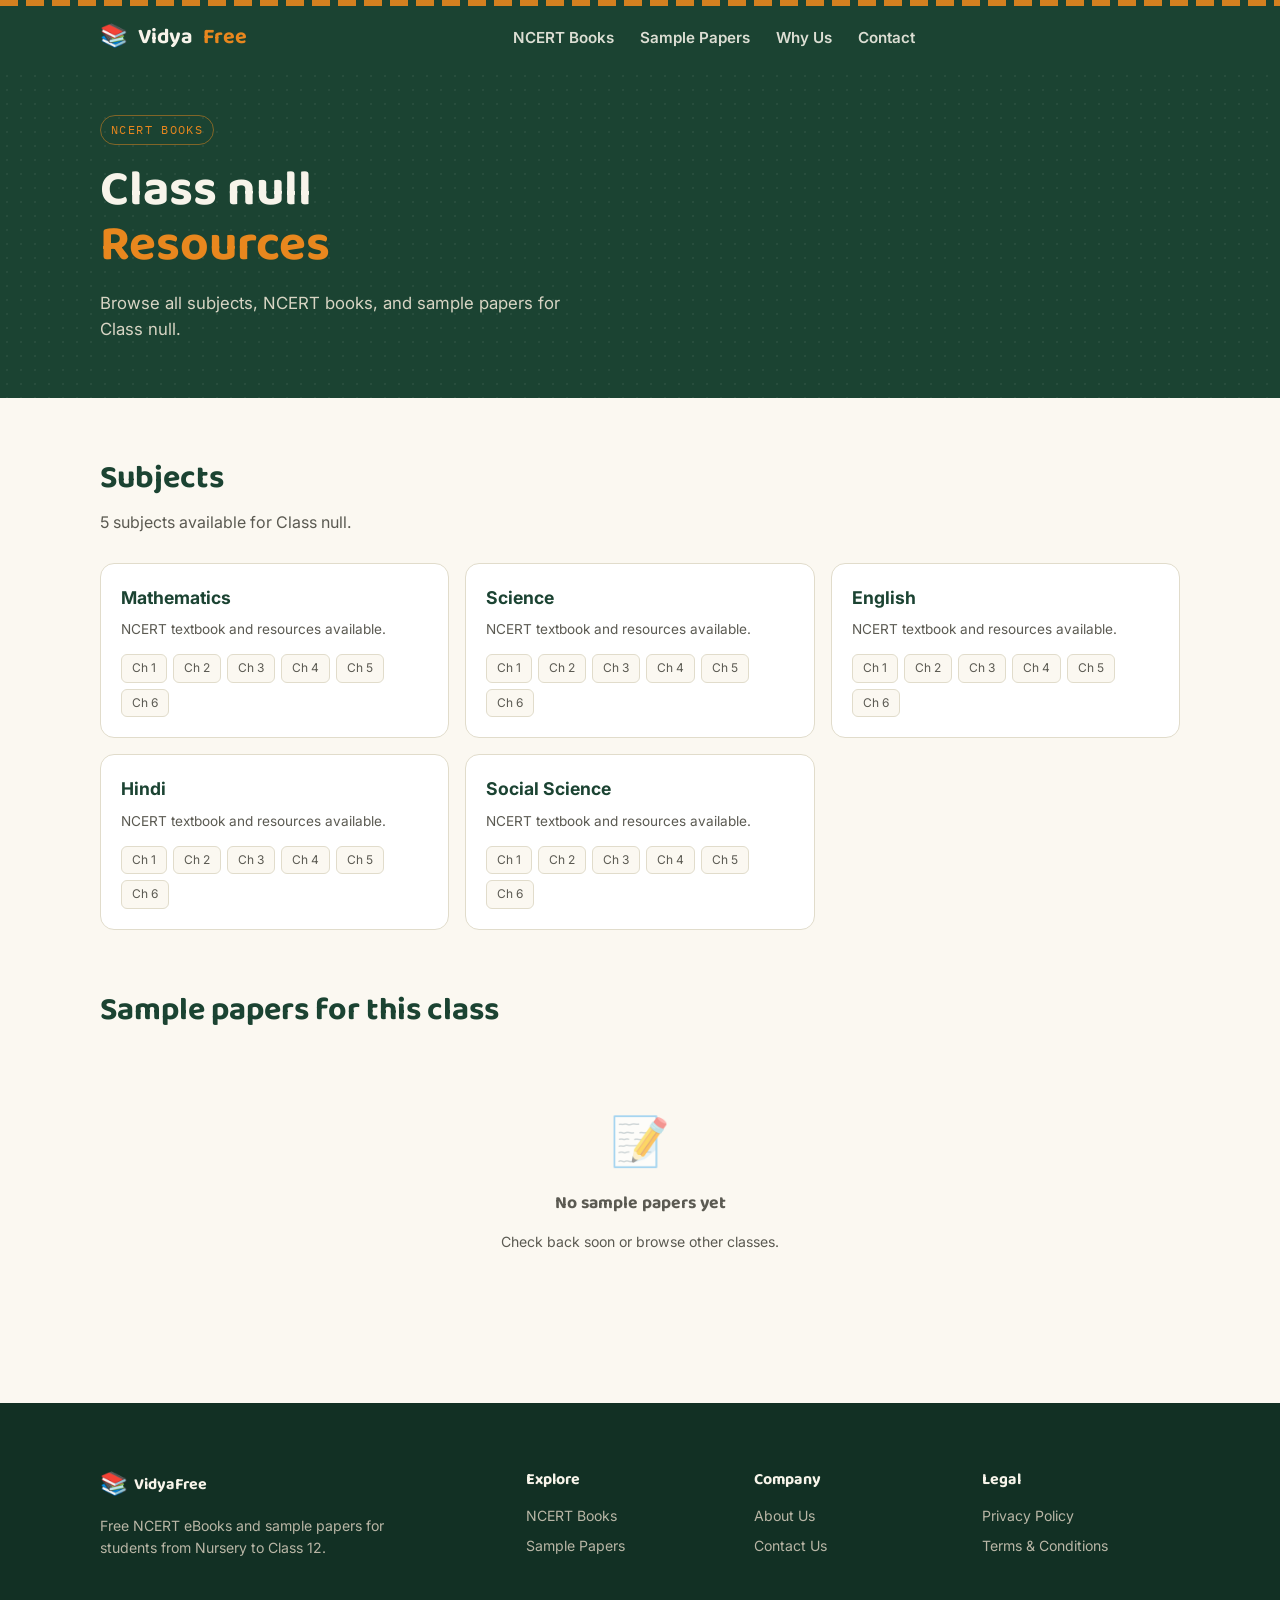
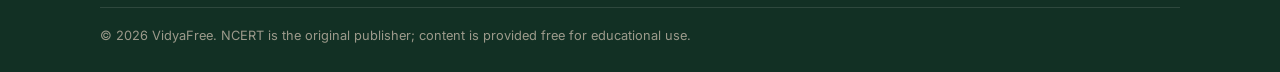
==== class.html @ 8df3e96d "Add files via upload" ====
<!doctype html>
<html lang="en">
<head>
<meta charset="UTF-8">
<meta name="viewport" content="width=device-width, initial-scale=1">
<title>Class Details — VidyaFree</title>
<meta name="description" content="Browse NCERT books and subjects for your class.">
<link rel="preconnect" href="https://fonts.googleapis.com">
<link href="https://fonts.googleapis.com/css2?family=Baloo+2:wght@600;700;800&family=Inter:wght@400;500;600;700&family=IBM+Plex+Mono:wght@500&display=swap" rel="stylesheet">
<link rel="stylesheet" href="style.css">
</head>
<body>

<header class="site">
  <div class="chalk-rule"></div>
  <nav class="nav">
    <a href="index.html" class="brand"><span class="brand-icon">📚</span><span>Vidya</span><span class="dot">Free</span></a>
    <div class="nav-links">
      <a href="index.html#classes">NCERT Books</a>
      <a href="sample-papers.html">Sample Papers</a>
      <a href="index.html#why">Why Us</a>
      <a href="index.html#footer">Contact</a>
    </div>
    <div class="nav-actions">
      <button class="menu-btn" id="menuBtn" aria-label="Open menu" aria-expanded="false">☰</button>
    </div>
  </nav>
  <div id="mobileMenu" style="display:none;">
    <a href="index.html#classes">NCERT Books</a>
    <a href="sample-papers.html">Sample Papers</a>
    <a href="index.html#why">Why Us</a>
    <a href="index.html#footer">Contact</a>
  </div>
</header>

<section class="hero" style="padding-bottom:40px;">
  <div class="wrap hero-inner">
    <span class="eyebrow" id="classEyebrow">NCERT Books</span>
    <h1 id="classTitle">Class <span class="hl">—</span></h1>
    <p class="lead" id="classDesc">Browse all subjects and download chapter-wise books for this class.</p>
  </div>
  <div class="hero-pattern"></div>
</section>

<main>
  <section class="section">
    <div class="wrap">
      <div class="section-head">
        <div>
          <h2>Subjects</h2>
          <p id="classSubjectCount">Loading subjects...</p>
        </div>
      </div>
      <div class="subject-detail-grid" id="subjectDetailGrid"></div>
    </div>
  </section>

  <section class="section" style="padding-top:0;">
    <div class="wrap">
      <div class="section-head">
        <div><h2>Sample papers for this class</h2></div>
      </div>
      <div class="paper-grid" id="classPaperGrid"></div>
      <div class="empty-state" id="classPaperEmpty" style="display:none; text-align:center; padding:40px 0;">
        <div class="empty-icon">📝</div>
        <h3>No sample papers yet</h3>
        <p>Check back soon or browse other classes.</p>
      </div>
    </div>
  </section>
</main>

<footer class="site" id="footer">
  <div class="wrap">
    <div class="footer-grid">
      <div>
        <h4><span class="brand-icon">📚</span> VidyaFree</h4>
        <p style="color:#B9B6A6; font-size:.88rem; max-width:32ch; margin-top:10px;">Free NCERT eBooks and sample papers for students from Nursery to Class 12.</p>
      </div>
      <div>
        <h4>Explore</h4>
        <a href="index.html#classes">NCERT Books</a>
        <a href="sample-papers.html">Sample Papers</a>
      </div>
      <div>
        <h4>Company</h4>
        <a href="#" onclick="alert('Coming soon!')">About Us</a>
        <a href="mailto:hello@vidyafree.in">Contact Us</a>
      </div>
      <div>
        <h4>Legal</h4>
        <a href="#" onclick="alert('Coming soon!')">Privacy Policy</a>
        <a href="#" onclick="alert('Coming soon!')">Terms & Conditions</a>
      </div>
    </div>
    <div class="footer-bottom">
      <span>© 2026 VidyaFree. NCERT is the original publisher; content is provided free for educational use.</span>
    </div>
  </div>
</footer>

<script src="script.js"></script>
</body>
</html>
---- style.css ----
/* ==========================================================
   VIDYA FREE — Public Site Styles
   ========================================================== */
:root {
  --board:      #1B4332;
  --board-dark: #123024;
  --chalk:      #F7F4EA;
  --paper:      #FBF8F1;
  --ink:        #1D3557;
  --marigold:   #E8871E;
  --marigold-dk:#C96A0C;
  --marigold-lt:#FFF3E0;
  --text:       #2B2B28;
  --text-soft:  #5B5A52;
  --line:       #E1DCCB;
  --radius:     14px;
  --radius-sm:  10px;
  --shadow:     0 4px 20px rgba(27,67,50,.10);
  --shadow-lg:  0 14px 40px rgba(0,0,0,.15);
  --display: "Baloo 2", "Segoe UI", sans-serif;
  --body: "Inter", "Segoe UI", sans-serif;
  --mono: "IBM Plex Mono", monospace;
}

* { box-sizing: border-box; }
html { scroll-behavior: smooth; }
body {
  margin: 0;
  background: var(--paper);
  color: var(--text);
  font-family: var(--body);
  line-height: 1.55;
  -webkit-font-smoothing: antialiased;
}
img { max-width: 100%; display: block; }
a { color: inherit; text-decoration: none; }
h1, h2, h3 { font-family: var(--display); margin: 0; color: var(--board); }
button { font-family: inherit; cursor: pointer; }
:focus-visible { outline: 3px solid var(--marigold); outline-offset: 2px; }

.wrap { max-width: 1120px; margin: 0 auto; padding: 0 20px; }

.chalk-rule {
  height: 6px;
  background-image: repeating-linear-gradient(90deg, var(--marigold) 0 18px, transparent 18px 26px);
  opacity: .9;
}

/* ---------- header ---------- */
header.site {
  background: var(--board);
  color: var(--chalk);
  position: sticky;
  top: 0;
  z-index: 50;
}
.nav {
  display: flex;
  align-items: center;
  justify-content: space-between;
  padding: 14px 20px;
  max-width: 1120px;
  margin: 0 auto;
}
.brand {
  display: flex;
  align-items: center;
  gap: 10px;
  font-family: var(--display);
  font-weight: 700;
  font-size: 1.35rem;
  color: var(--chalk);
}
.brand .dot { color: var(--marigold); }
.brand-icon { font-size: 1.4rem; }
.nav-links {
  display: flex;
  gap: 26px;
  font-size: .95rem;
  font-weight: 600;
}
.nav-links a { opacity: .88; transition: opacity .15s; }
.nav-links a:hover { opacity: 1; color: var(--marigold); }
.nav-actions { display: flex; align-items: center; gap: 12px; }
.nav-cta {
  background: var(--marigold);
  color: #241100;
  padding: 9px 16px;
  border-radius: 999px;
  font-weight: 700;
  font-size: .88rem;
  border: none;
  transition: transform .15s, box-shadow .15s;
}
.nav-cta:hover { transform: translateY(-1px); box-shadow: 0 4px 12px rgba(232,135,30,.35); }
.menu-btn {
  display: none;
  background: none;
  border: 1px solid rgba(247,244,234,.4);
  color: var(--chalk);
  border-radius: 8px;
  padding: 7px 10px;
  font-size: 1.1rem;
}

#mobileMenu {
  display: none;
  background: var(--board-dark);
  padding: 14px 20px 20px;
}
#mobileMenu a {
  display: block;
  color: #F7F4EA;
  padding: 10px 0;
  font-weight: 600;
  border-bottom: 1px solid rgba(247,244,234,.08);
}

/* ---------- hero ---------- */
.hero {
  background: var(--board);
  color: var(--chalk);
  padding: 46px 0 64px;
  position: relative;
  overflow: hidden;
}
.hero-pattern {
  position: absolute;
  inset: 0;
  background-image: radial-gradient(rgba(247,244,234,.06) 1px, transparent 1px);
  background-size: 14px 14px;
  pointer-events: none;
}
.hero-inner { position: relative; z-index: 1; }
.eyebrow {
  display: inline-block;
  font-family: var(--mono);
  font-size: .72rem;
  letter-spacing: .12em;
  text-transform: uppercase;
  color: var(--marigold);
  border: 1px solid rgba(232,135,30,.5);
  padding: 5px 10px;
  border-radius: 999px;
  margin-bottom: 18px;
}
.hero h1 {
  font-size: clamp(2rem, 5.5vw, 3.1rem);
  color: var(--chalk);
  line-height: 1.12;
  max-width: 15ch;
}
.hero h1 .hl { color: var(--marigold); }
.hero p.lead {
  font-size: 1.05rem;
  color: #D8D5C4;
  max-width: 46ch;
  margin-top: 16px;
}

.search-card {
  margin-top: 30px;
  background: var(--chalk);
  border-radius: var(--radius);
  padding: 14px;
  display: flex;
  gap: 10px;
  max-width: 560px;
  box-shadow: 0 14px 34px rgba(0,0,0,.28);
  position: relative;
}
.search-card .search-icon { font-size: 1.2rem; padding: 8px 4px; }
.search-card input {
  flex: 1;
  border: none;
  background: transparent;
  font-size: 1rem;
  font-family: var(--body);
  color: var(--text);
  padding: 8px 6px;
}
.search-card input:focus { outline: none; }
.search-card button {
  background: var(--board);
  color: var(--chalk);
  border: none;
  border-radius: 10px;
  padding: 10px 20px;
  font-weight: 700;
  transition: background .15s;
}
.search-card button:hover { background: var(--board-dark); }

.search-suggestions {
  position: absolute;
  top: calc(100% + 8px);
  left: 0;
  right: 0;
  background: #fff;
  border-radius: var(--radius-sm);
  box-shadow: var(--shadow-lg);
  max-height: 280px;
  overflow-y: auto;
  z-index: 20;
  display: none;
}
.search-suggestions.active { display: block; }
.search-suggestion-item {
  padding: 12px 16px;
  border-bottom: 1px solid var(--line);
  cursor: pointer;
  display: flex;
  align-items: center;
  gap: 10px;
  transition: background .1s;
  text-decoration: none;
  color: inherit;
}
.search-suggestion-item:hover { background: var(--paper); }
.search-suggestion-item .sugg-type {
  font-family: var(--mono);
  font-size: .65rem;
  text-transform: uppercase;
  background: var(--marigold-lt);
  color: var(--marigold-dk);
  padding: 2px 8px;
  border-radius: 999px;
}
.search-suggestion-item .sugg-title { font-weight: 600; font-size: .9rem; }
.search-suggestion-item .sugg-meta { font-size: .78rem; color: var(--text-soft); }

.class-chips {
  display: flex;
  flex-wrap: wrap;
  gap: 8px;
  margin-top: 22px;
}
.class-chips a {
  font-family: var(--mono);
  font-size: .8rem;
  border: 1px solid rgba(247,244,234,.35);
  color: var(--chalk);
  padding: 6px 12px;
  border-radius: 999px;
  transition: background .15s, border-color .15s, transform .15s;
}
.class-chips a:hover { background: rgba(232,135,30,.18); border-color: var(--marigold); transform: translateY(-1px); }

.hero-stats {
  display: flex;
  gap: 30px;
  margin-top: 36px;
  flex-wrap: wrap;
}
.stat { display: flex; flex-direction: column; }
.stat-num {
  font-family: var(--display);
  font-size: 1.8rem;
  font-weight: 800;
  color: var(--marigold);
  line-height: 1;
}
.stat-label {
  font-size: .78rem;
  color: #B9B6A6;
  margin-top: 4px;
  text-transform: uppercase;
  letter-spacing: .06em;
}

/* ---------- sections ---------- */
.section { padding: 56px 0; }
.section-head { display: flex; align-items: flex-end; justify-content: space-between; gap: 20px; margin-bottom: 28px; flex-wrap: wrap; }
.section-head h2 { font-size: clamp(1.5rem, 3vw, 2rem); }
.section-head p { color: var(--text-soft); margin: 6px 0 0; max-width: 52ch; }
.section-head .view-all { font-weight: 700; color: var(--ink); font-size: .9rem; white-space: nowrap; transition: color .15s; }
.section-head .view-all:hover { color: var(--marigold); }

/* ---------- class grid ---------- */
.class-grid {
  display: grid;
  grid-template-columns: repeat(auto-fill, minmax(150px, 1fr));
  gap: 14px;
}
.class-card {
  background: #fff;
  border: 1px solid var(--line);
  border-radius: var(--radius);
  padding: 18px 16px;
  transition: transform .2s, box-shadow .2s, border-color .2s;
  text-decoration: none;
  color: inherit;
  display: block;
}
.class-card:hover { transform: translateY(-4px); box-shadow: 0 16px 32px rgba(27,67,50,.12); border-color: var(--board); }
.class-card .lvl { font-family: var(--mono); font-size: .72rem; color: var(--marigold-dk); text-transform: uppercase; letter-spacing: .06em; }
.class-card h3 { font-size: 1.15rem; margin-top: 6px; color: var(--board); }
.class-card .sub { color: var(--text-soft); font-size: .82rem; margin-top: 4px; }

/* ---------- subject grid ---------- */
.subject-grid {
  display: grid;
  grid-template-columns: repeat(auto-fill, minmax(200px, 1fr));
  gap: 14px;
}
.subject-card {
  background: #fff;
  border: 1px solid var(--line);
  border-radius: var(--radius);
  padding: 18px;
  display: flex;
  align-items: center;
  gap: 12px;
  transition: all .2s;
  text-decoration: none;
  color: inherit;
}
.subject-card:hover { transform: translateY(-3px); box-shadow: var(--shadow); border-color: var(--board); }
.subject-card .subj-icon { font-size: 1.6rem; }
.subject-card .subj-info h4 { font-size: 1rem; margin: 0; color: var(--board); }
.subject-card .subj-info p { font-size: .78rem; color: var(--text-soft); margin: 2px 0 0; }

/* subject detail */
.subject-detail-grid {
  display: grid;
  grid-template-columns: repeat(auto-fill, minmax(280px, 1fr));
  gap: 16px;
}
.subject-detail-card {
  background: #fff;
  border: 1px solid var(--line);
  border-radius: var(--radius);
  padding: 20px;
  transition: all .2s;
}
.subject-detail-card:hover { box-shadow: var(--shadow); border-color: var(--board); }
.subject-detail-card h4 { font-size: 1.1rem; color: var(--board); margin: 0 0 8px; }
.subject-detail-card p { font-size: .85rem; color: var(--text-soft); margin: 0 0 14px; }
.subject-detail-card .chapters { display: flex; flex-wrap: wrap; gap: 6px; }
.subject-detail-card .chapter-tag {
  font-size: .75rem;
  background: var(--paper);
  border: 1px solid var(--line);
  padding: 4px 10px;
  border-radius: 6px;
  color: var(--text-soft);
}

/* ---------- paper cards ---------- */
.paper-grid {
  display: grid;
  grid-template-columns: repeat(auto-fill, minmax(280px, 1fr));
  gap: 18px;
}
.paper-card {
  position: relative;
  background: #fff;
  border: 1px solid var(--line);
  border-radius: var(--radius);
  padding: 20px;
  overflow: hidden;
  transition: transform .2s, box-shadow .2s;
}
.paper-card:hover { transform: translateY(-3px); box-shadow: var(--shadow); }
.paper-card .stamp {
  position: absolute;
  top: 14px;
  right: -34px;
  transform: rotate(38deg);
  background: var(--marigold);
  color: #2a1400;
  font-family: var(--mono);
  font-weight: 700;
  font-size: .68rem;
  letter-spacing: .08em;
  padding: 4px 40px;
  box-shadow: 0 2px 6px rgba(0,0,0,.18);
}
.paper-card .stamp.soon { background: #999; color: #fff; }
.paper-card .meta { font-family: var(--mono); font-size: .72rem; color: var(--ink); text-transform: uppercase; letter-spacing: .05em; }
.paper-card h3 { font-size: 1.05rem; margin-top: 8px; padding-right: 40px; color: var(--board); }
.paper-card .desc { color: var(--text-soft); font-size: .88rem; margin-top: 6px; }
.paper-actions { display: flex; gap: 8px; margin-top: 16px; }

.paper-toolbar {
  display: flex;
  justify-content: space-between;
  align-items: center;
  gap: 16px;
  margin-bottom: 26px;
  flex-wrap: wrap;
}
.paper-filters { display: flex; gap: 8px; flex-wrap: wrap; }
.paper-search {
  display: flex;
  align-items: center;
  gap: 8px;
  background: #fff;
  border: 1px solid var(--line);
  border-radius: var(--radius-sm);
  padding: 8px 14px;
  min-width: 240px;
}
.paper-search input {
  border: none;
  background: transparent;
  font-size: .9rem;
  flex: 1;
  outline: none;
}
.search-icon-small { font-size: .9rem; opacity: .5; }

/* ---------- buttons ---------- */
.btn {
  display: inline-flex;
  align-items: center;
  justify-content: center;
  gap: 6px;
  font-size: .82rem;
  font-weight: 700;
  padding: 8px 14px;
  border-radius: 8px;
  border: 1px solid transparent;
  transition: all .15s;
  text-decoration: none;
  cursor: pointer;
}
.btn-primary { background: var(--board); color: var(--chalk); }
.btn-primary:hover { background: var(--board-dark); transform: translateY(-1px); }
.btn-ghost { border-color: var(--line); color: var(--ink); background: #fff; }
.btn-ghost:hover { border-color: var(--ink); background: var(--paper); }
.btn-cta { background: var(--marigold); color: #241100; padding: 12px 24px; font-size: .95rem; }
.btn-cta:hover { background: var(--marigold-dk); color: #fff; }

/* ---------- why-us ---------- */
.why { background: var(--chalk); border-top: 1px solid var(--line); border-bottom: 1px solid var(--line); }
.why-grid { display: grid; grid-template-columns: repeat(auto-fit, minmax(210px, 1fr)); gap: 22px; }
.why-item { padding: 10px 0; }
.why-icon { font-size: 1.6rem; margin-bottom: 8px; }
.why-item .num { font-family: var(--mono); color: var(--marigold-dk); font-size: .78rem; }
.why-item h3 { font-size: 1.05rem; margin-top: 6px; }
.why-item p { color: var(--text-soft); font-size: .88rem; margin-top: 6px; }

/* ---------- CTA ---------- */
.cta-section { padding: 30px 0 60px; }
.cta-box {
  background: var(--board);
  color: var(--chalk);
  border-radius: var(--radius);
  padding: 36px;
  display: flex;
  justify-content: space-between;
  align-items: center;
  gap: 24px;
  flex-wrap: wrap;
}
.cta-box h2 { color: var(--chalk); font-size: 1.5rem; }
.cta-box p { color: #D8D5C4; margin: 6px 0 0; max-width: 40ch; }

.subjects-strip { background: #fff; border-top: 1px solid var(--line); }

.empty-state { text-align: center; padding: 50px 20px; }
.empty-icon { font-size: 3rem; margin-bottom: 12px; opacity: .6; }
.empty-state h3 { color: var(--text-soft); font-size: 1.1rem; }
.empty-state p { color: var(--text-soft); font-size: .88rem; }

/* ---------- footer ---------- */
footer.site { background: var(--board-dark); color: #C9C6B6; padding: 44px 0 26px; margin-top: 40px; }
.footer-grid { display: grid; grid-template-columns: 2fr 1fr 1fr 1fr; gap: 30px; }
.footer-grid h4 { color: var(--chalk); font-family: var(--display); font-size: 1rem; margin-bottom: 12px; display: flex; align-items: center; gap: 6px; }
.footer-grid a { display: block; color: #B9B6A6; font-size: .88rem; margin-bottom: 8px; transition: color .15s; }
.footer-grid a:hover { color: var(--marigold); }
.footer-bottom {
  margin-top: 34px;
  padding-top: 18px;
  border-top: 1px solid rgba(247,244,234,.12);
  font-size: .8rem;
  color: #9C9A8B;
  display: flex;
  justify-content: space-between;
  flex-wrap: wrap;
  gap: 8px;
}
.social-links { display: flex; gap: 12px; margin-top: 14px; }
.social-links a { font-size: 1.3rem; transition: transform .15s; }
.social-links a:hover { transform: scale(1.15); }

/* ---------- responsive ---------- */
@media (max-width: 760px) {
  .nav-links { display: none; }
  .menu-btn { display: inline-flex; }
  .nav-cta { display: none; }
  .footer-grid { grid-template-columns: 1fr 1fr; }
  .hero-stats { gap: 20px; }
  .paper-toolbar { flex-direction: column; align-items: stretch; }
  .paper-search { min-width: auto; }
  .cta-box { flex-direction: column; text-align: center; }
}

@media (max-width: 480px) {
  .search-card { flex-direction: column; }
  .search-card button { width: 100%; }
  .footer-grid { grid-template-columns: 1fr; }
}

@media (prefers-reduced-motion: reduce) {
  html { scroll-behavior: auto; }
  .class-card, .nav-links a, .subject-card, .paper-card, .btn { transition: none; }
}
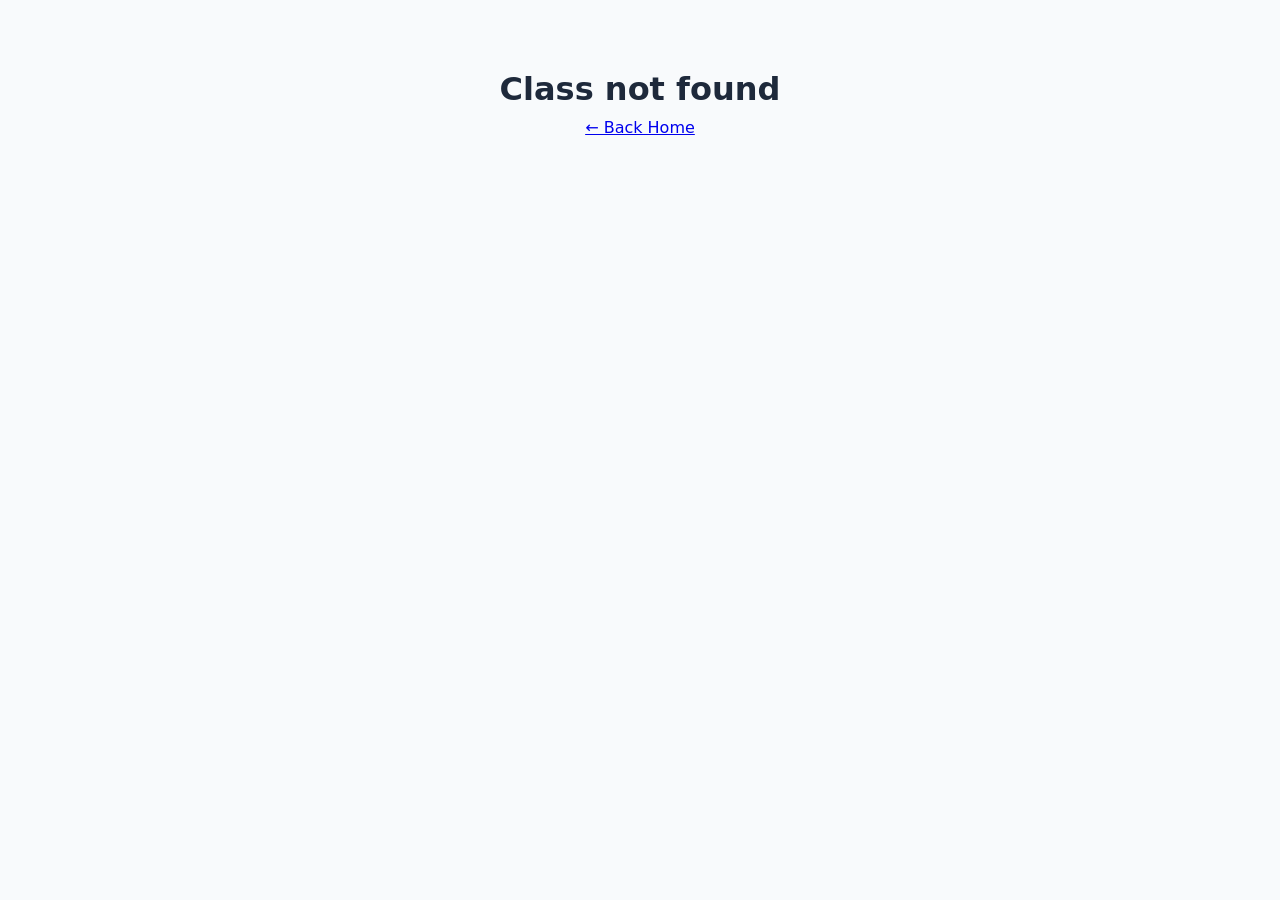
==== commit 1c78bc87: "Add files via upload" ====
--- a/class.html
+++ b/class.html
@@ -1,104 +1,46 @@
-<!doctype html>
+<!DOCTYPE html>
 <html lang="en">
 <head>
-<meta charset="UTF-8">
-<meta name="viewport" content="width=device-width, initial-scale=1">
-<title>Class Details — VidyaFree</title>
-<meta name="description" content="Browse NCERT books and subjects for your class.">
-<link rel="preconnect" href="https://fonts.googleapis.com">
-<link href="https://fonts.googleapis.com/css2?family=Baloo+2:wght@600;700;800&family=Inter:wght@400;500;600;700&family=IBM+Plex+Mono:wght@500&display=swap" rel="stylesheet">
-<link rel="stylesheet" href="style.css">
+  <meta charset="UTF-8">
+  <meta name="viewport" content="width=device-width, initial-scale=1.0">
+  <title>Class Details - VidyaFree</title>
+  <link rel="stylesheet" href="style.css">
+  <link rel="icon" href="data:image/svg+xml,<svg xmlns='http://www.w3.org/2000/svg' viewBox='0 0 100 100'><text y='.9em' font-size='90'>📚</text></svg>">
 </head>
 <body>
-
-<header class="site">
-  <div class="chalk-rule"></div>
-  <nav class="nav">
-    <a href="index.html" class="brand"><span class="brand-icon">📚</span><span>Vidya</span><span class="dot">Free</span></a>
-    <div class="nav-links">
-      <a href="index.html#classes">NCERT Books</a>
-      <a href="sample-papers.html">Sample Papers</a>
-      <a href="index.html#why">Why Us</a>
-      <a href="index.html#footer">Contact</a>
-    </div>
-    <div class="nav-actions">
-      <button class="menu-btn" id="menuBtn" aria-label="Open menu" aria-expanded="false">☰</button>
+  <nav class="navbar">
+    <div class="nav-inner">
+      <a href="index.html" class="logo"><span class="logo-icon">📚</span> VidyaFree</a>
+      <div class="hamburger" onclick="toggleNav()">☰</div>
+      <ul class="nav-links">
+        <li><a href="index.html">Home</a></li>
+        <li><a href="sample-papers.html">Resources</a></li>
+      </ul>
     </div>
   </nav>
-  <div id="mobileMenu" style="display:none;">
-    <a href="index.html#classes">NCERT Books</a>
-    <a href="sample-papers.html">Sample Papers</a>
-    <a href="index.html#why">Why Us</a>
-    <a href="index.html#footer">Contact</a>
-  </div>
-</header>
 
-<section class="hero" style="padding-bottom:40px;">
-  <div class="wrap hero-inner">
-    <span class="eyebrow" id="classEyebrow">NCERT Books</span>
-    <h1 id="classTitle">Class <span class="hl">—</span></h1>
-    <p class="lead" id="classDesc">Browse all subjects and download chapter-wise books for this class.</p>
-  </div>
-  <div class="hero-pattern"></div>
-</section>
-
-<main>
-  <section class="section">
-    <div class="wrap">
-      <div class="section-head">
-        <div>
-          <h2>Subjects</h2>
-          <p id="classSubjectCount">Loading subjects...</p>
-        </div>
-      </div>
-      <div class="subject-detail-grid" id="subjectDetailGrid"></div>
-    </div>
+  <section class="hero" style="padding-top: 100px; padding-bottom: 40px;">
+    <h1 id="classTitle" style="font-size: 2.2rem;">Class Details</h1>
+    <p>Subjects, chapters, and available papers</p>
   </section>
 
-  <section class="section" style="padding-top:0;">
-    <div class="wrap">
-      <div class="section-head">
-        <div><h2>Sample papers for this class</h2></div>
-      </div>
-      <div class="paper-grid" id="classPaperGrid"></div>
-      <div class="empty-state" id="classPaperEmpty" style="display:none; text-align:center; padding:40px 0;">
-        <div class="empty-icon">📝</div>
-        <h3>No sample papers yet</h3>
-        <p>Check back soon or browse other classes.</p>
-      </div>
+  <section class="section">
+    <h2 style="margin-bottom: 1rem;">Subjects</h2>
+    <div class="subject-grid" id="classSubjects"></div>
+  </section>
+
+  <section class="section">
+    <h2 style="margin-bottom: 1rem;">Available Papers</h2>
+    <div class="papers-grid" id="classPapers"></div>
+  </section>
+
+  <footer class="footer">
+    <div class="footer-content">
+      <h3>📚 VidyaFree</h3>
+      <div class="footer-bottom">© 2024 VidyaFree</div>
     </div>
-  </section>
-</main>
+  </footer>
 
-<footer class="site" id="footer">
-  <div class="wrap">
-    <div class="footer-grid">
-      <div>
-        <h4><span class="brand-icon">📚</span> VidyaFree</h4>
-        <p style="color:#B9B6A6; font-size:.88rem; max-width:32ch; margin-top:10px;">Free NCERT eBooks and sample papers for students from Nursery to Class 12.</p>
-      </div>
-      <div>
-        <h4>Explore</h4>
-        <a href="index.html#classes">NCERT Books</a>
-        <a href="sample-papers.html">Sample Papers</a>
-      </div>
-      <div>
-        <h4>Company</h4>
-        <a href="#" onclick="alert('Coming soon!')">About Us</a>
-        <a href="mailto:hello@vidyafree.in">Contact Us</a>
-      </div>
-      <div>
-        <h4>Legal</h4>
-        <a href="#" onclick="alert('Coming soon!')">Privacy Policy</a>
-        <a href="#" onclick="alert('Coming soon!')">Terms & Conditions</a>
-      </div>
-    </div>
-    <div class="footer-bottom">
-      <span>© 2026 VidyaFree. NCERT is the original publisher; content is provided free for educational use.</span>
-    </div>
-  </div>
-</footer>
-
-<script src="script.js"></script>
+  <script src="script.js"></script>
 </body>
 </html>
--- a/style.css
+++ b/style.css
@@ -1,509 +1,244 @@
-/* ==========================================================
-   VIDYA FREE — Public Site Styles
-   ========================================================== */
+
 :root {
-  --board:      #1B4332;
-  --board-dark: #123024;
-  --chalk:      #F7F4EA;
-  --paper:      #FBF8F1;
-  --ink:        #1D3557;
-  --marigold:   #E8871E;
-  --marigold-dk:#C96A0C;
-  --marigold-lt:#FFF3E0;
-  --text:       #2B2B28;
-  --text-soft:  #5B5A52;
-  --line:       #E1DCCB;
-  --radius:     14px;
-  --radius-sm:  10px;
-  --shadow:     0 4px 20px rgba(27,67,50,.10);
-  --shadow-lg:  0 14px 40px rgba(0,0,0,.15);
-  --display: "Baloo 2", "Segoe UI", sans-serif;
-  --body: "Inter", "Segoe UI", sans-serif;
-  --mono: "IBM Plex Mono", monospace;
-}
-
-* { box-sizing: border-box; }
+  --primary: #4f46e5; --primary-dark: #4338ca; --secondary: #06b6d4;
+  --accent: #f59e0b; --success: #10b981; --danger: #ef4444;
+  --dark: #1e293b; --gray: #64748b; --light: #f8fafc; --white: #ffffff;
+  --shadow: 0 4px 6px -1px rgba(0,0,0,0.1), 0 2px 4px -2px rgba(0,0,0,0.1);
+  --shadow-lg: 0 10px 15px -3px rgba(0,0,0,0.1), 0 4px 6px -4px rgba(0,0,0,0.1);
+  --radius: 12px; --radius-sm: 8px; --transition: all 0.3s cubic-bezier(0.4, 0, 0.2, 1);
+}
+* { margin: 0; padding: 0; box-sizing: border-box; }
 html { scroll-behavior: smooth; }
 body {
-  margin: 0;
-  background: var(--paper);
-  color: var(--text);
-  font-family: var(--body);
-  line-height: 1.55;
-  -webkit-font-smoothing: antialiased;
-}
-img { max-width: 100%; display: block; }
-a { color: inherit; text-decoration: none; }
-h1, h2, h3 { font-family: var(--display); margin: 0; color: var(--board); }
-button { font-family: inherit; cursor: pointer; }
-:focus-visible { outline: 3px solid var(--marigold); outline-offset: 2px; }
-
-.wrap { max-width: 1120px; margin: 0 auto; padding: 0 20px; }
-
-.chalk-rule {
-  height: 6px;
-  background-image: repeating-linear-gradient(90deg, var(--marigold) 0 18px, transparent 18px 26px);
-  opacity: .9;
-}
-
-/* ---------- header ---------- */
-header.site {
-  background: var(--board);
-  color: var(--chalk);
-  position: sticky;
-  top: 0;
-  z-index: 50;
-}
-.nav {
-  display: flex;
-  align-items: center;
-  justify-content: space-between;
-  padding: 14px 20px;
-  max-width: 1120px;
-  margin: 0 auto;
-}
-.brand {
-  display: flex;
-  align-items: center;
-  gap: 10px;
-  font-family: var(--display);
-  font-weight: 700;
-  font-size: 1.35rem;
-  color: var(--chalk);
-}
-.brand .dot { color: var(--marigold); }
-.brand-icon { font-size: 1.4rem; }
-.nav-links {
-  display: flex;
-  gap: 26px;
-  font-size: .95rem;
-  font-weight: 600;
-}
-.nav-links a { opacity: .88; transition: opacity .15s; }
-.nav-links a:hover { opacity: 1; color: var(--marigold); }
-.nav-actions { display: flex; align-items: center; gap: 12px; }
-.nav-cta {
-  background: var(--marigold);
-  color: #241100;
-  padding: 9px 16px;
-  border-radius: 999px;
-  font-weight: 700;
-  font-size: .88rem;
-  border: none;
-  transition: transform .15s, box-shadow .15s;
-}
-.nav-cta:hover { transform: translateY(-1px); box-shadow: 0 4px 12px rgba(232,135,30,.35); }
-.menu-btn {
-  display: none;
-  background: none;
-  border: 1px solid rgba(247,244,234,.4);
-  color: var(--chalk);
-  border-radius: 8px;
-  padding: 7px 10px;
-  font-size: 1.1rem;
-}
-
-#mobileMenu {
-  display: none;
-  background: var(--board-dark);
-  padding: 14px 20px 20px;
-}
-#mobileMenu a {
-  display: block;
-  color: #F7F4EA;
-  padding: 10px 0;
-  font-weight: 600;
-  border-bottom: 1px solid rgba(247,244,234,.08);
-}
-
-/* ---------- hero ---------- */
+  font-family: 'Segoe UI', system-ui, -apple-system, sans-serif;
+  background: var(--light); color: var(--dark); line-height: 1.6;
+}
+
+/* Navbar */
+.navbar {
+  position: fixed; top: 0; left: 0; right: 0;
+  background: rgba(255,255,255,0.95); backdrop-filter: blur(12px);
+  border-bottom: 1px solid rgba(0,0,0,0.05); z-index: 1000; padding: 0 2rem;
+}
+.nav-inner {
+  max-width: 1200px; margin: 0 auto;
+  display: flex; align-items: center; justify-content: space-between; height: 64px;
+}
+.logo {
+  font-size: 1.5rem; font-weight: 800;
+  background: linear-gradient(135deg, var(--primary), var(--secondary));
+  -webkit-background-clip: text; -webkit-text-fill-color: transparent;
+  display: flex; align-items: center; gap: 0.5rem;
+}
+.logo-icon { font-size: 1.8rem; }
+.nav-links { display: flex; gap: 2rem; list-style: none; align-items: center; }
+.nav-links a {
+  text-decoration: none; color: var(--gray); font-weight: 500;
+  transition: var(--transition); position: relative;
+}
+.nav-links a:hover, .nav-links a.active { color: var(--primary); }
+.nav-links a::after {
+  content: ''; position: absolute; bottom: -4px; left: 0;
+  width: 0; height: 2px; background: var(--primary); transition: var(--transition);
+}
+.nav-links a:hover::after, .nav-links a.active::after { width: 100%; }
+.btn {
+  display: inline-flex; align-items: center; gap: 0.5rem;
+  padding: 0.6rem 1.4rem; border-radius: var(--radius-sm);
+  font-weight: 600; font-size: 0.9rem; cursor: pointer;
+  border: none; transition: var(--transition); text-decoration: none;
+}
+.btn-primary {
+  background: linear-gradient(135deg, var(--primary), var(--primary-dark));
+  color: white; box-shadow: 0 4px 14px rgba(79,70,229,0.3);
+}
+.btn-primary:hover { transform: translateY(-2px); box-shadow: 0 6px 20px rgba(79,70,229,0.4); }
+.btn-outline {
+  background: transparent; color: var(--primary); border: 2px solid var(--primary);
+}
+.btn-outline:hover { background: var(--primary); color: white; }
+
+/* Hero */
 .hero {
-  background: var(--board);
-  color: var(--chalk);
-  padding: 46px 0 64px;
-  position: relative;
-  overflow: hidden;
-}
-.hero-pattern {
-  position: absolute;
-  inset: 0;
-  background-image: radial-gradient(rgba(247,244,234,.06) 1px, transparent 1px);
-  background-size: 14px 14px;
-  pointer-events: none;
-}
-.hero-inner { position: relative; z-index: 1; }
-.eyebrow {
-  display: inline-block;
-  font-family: var(--mono);
-  font-size: .72rem;
-  letter-spacing: .12em;
-  text-transform: uppercase;
-  color: var(--marigold);
-  border: 1px solid rgba(232,135,30,.5);
-  padding: 5px 10px;
-  border-radius: 999px;
-  margin-bottom: 18px;
+  padding: 140px 2rem 80px;
+  background: linear-gradient(135deg, #f0f9ff 0%, #e0e7ff 50%, #f5f3ff 100%);
+  text-align: center; position: relative; overflow: hidden;
+}
+.hero::before {
+  content: ''; position: absolute; top: -50%; right: -20%;
+  width: 600px; height: 600px; border-radius: 50%;
+  background: radial-gradient(circle, rgba(79,70,229,0.08) 0%, transparent 70%);
 }
 .hero h1 {
-  font-size: clamp(2rem, 5.5vw, 3.1rem);
-  color: var(--chalk);
-  line-height: 1.12;
-  max-width: 15ch;
-}
-.hero h1 .hl { color: var(--marigold); }
-.hero p.lead {
-  font-size: 1.05rem;
-  color: #D8D5C4;
-  max-width: 46ch;
-  margin-top: 16px;
-}
-
-.search-card {
-  margin-top: 30px;
-  background: var(--chalk);
-  border-radius: var(--radius);
-  padding: 14px;
-  display: flex;
-  gap: 10px;
-  max-width: 560px;
-  box-shadow: 0 14px 34px rgba(0,0,0,.28);
-  position: relative;
-}
-.search-card .search-icon { font-size: 1.2rem; padding: 8px 4px; }
-.search-card input {
-  flex: 1;
-  border: none;
-  background: transparent;
-  font-size: 1rem;
-  font-family: var(--body);
-  color: var(--text);
-  padding: 8px 6px;
-}
-.search-card input:focus { outline: none; }
-.search-card button {
-  background: var(--board);
-  color: var(--chalk);
-  border: none;
-  border-radius: 10px;
-  padding: 10px 20px;
-  font-weight: 700;
-  transition: background .15s;
-}
-.search-card button:hover { background: var(--board-dark); }
-
+  font-size: 3.2rem; font-weight: 800; line-height: 1.1;
+  background: linear-gradient(135deg, var(--dark), var(--primary));
+  -webkit-background-clip: text; -webkit-text-fill-color: transparent;
+  margin-bottom: 1rem;
+}
+.hero p { font-size: 1.2rem; color: var(--gray); max-width: 600px; margin: 0 auto 2rem; }
+.search-box {
+  max-width: 600px; margin: 0 auto 1rem; position: relative;
+}
+.search-box input {
+  width: 100%; padding: 1rem 1.5rem 1rem 3rem;
+  border: 2px solid rgba(79,70,229,0.15); border-radius: 50px;
+  font-size: 1rem; background: white; outline: none;
+  transition: var(--transition); box-shadow: var(--shadow);
+}
+.search-box input:focus { border-color: var(--primary); box-shadow: 0 0 0 4px rgba(79,70,229,0.1); }
+.search-box .search-icon { position: absolute; left: 1.2rem; top: 50%; transform: translateY(-50%); color: var(--gray); }
 .search-suggestions {
-  position: absolute;
-  top: calc(100% + 8px);
-  left: 0;
-  right: 0;
-  background: #fff;
-  border-radius: var(--radius-sm);
-  box-shadow: var(--shadow-lg);
-  max-height: 280px;
-  overflow-y: auto;
-  z-index: 20;
-  display: none;
+  position: absolute; top: 100%; left: 0; right: 0;
+  background: white; border-radius: var(--radius-sm);
+  box-shadow: var(--shadow-lg); margin-top: 0.5rem;
+  max-height: 200px; overflow-y: auto; display: none; z-index: 100;
 }
 .search-suggestions.active { display: block; }
-.search-suggestion-item {
-  padding: 12px 16px;
-  border-bottom: 1px solid var(--line);
-  cursor: pointer;
-  display: flex;
-  align-items: center;
-  gap: 10px;
-  transition: background .1s;
-  text-decoration: none;
-  color: inherit;
-}
-.search-suggestion-item:hover { background: var(--paper); }
-.search-suggestion-item .sugg-type {
-  font-family: var(--mono);
-  font-size: .65rem;
-  text-transform: uppercase;
-  background: var(--marigold-lt);
-  color: var(--marigold-dk);
-  padding: 2px 8px;
-  border-radius: 999px;
-}
-.search-suggestion-item .sugg-title { font-weight: 600; font-size: .9rem; }
-.search-suggestion-item .sugg-meta { font-size: .78rem; color: var(--text-soft); }
-
-.class-chips {
-  display: flex;
-  flex-wrap: wrap;
-  gap: 8px;
-  margin-top: 22px;
-}
-.class-chips a {
-  font-family: var(--mono);
-  font-size: .8rem;
-  border: 1px solid rgba(247,244,234,.35);
-  color: var(--chalk);
-  padding: 6px 12px;
-  border-radius: 999px;
-  transition: background .15s, border-color .15s, transform .15s;
-}
-.class-chips a:hover { background: rgba(232,135,30,.18); border-color: var(--marigold); transform: translateY(-1px); }
-
-.hero-stats {
-  display: flex;
-  gap: 30px;
-  margin-top: 36px;
-  flex-wrap: wrap;
-}
-.stat { display: flex; flex-direction: column; }
-.stat-num {
-  font-family: var(--display);
-  font-size: 1.8rem;
-  font-weight: 800;
-  color: var(--marigold);
-  line-height: 1;
-}
-.stat-label {
-  font-size: .78rem;
-  color: #B9B6A6;
-  margin-top: 4px;
-  text-transform: uppercase;
-  letter-spacing: .06em;
-}
-
-/* ---------- sections ---------- */
-.section { padding: 56px 0; }
-.section-head { display: flex; align-items: flex-end; justify-content: space-between; gap: 20px; margin-bottom: 28px; flex-wrap: wrap; }
-.section-head h2 { font-size: clamp(1.5rem, 3vw, 2rem); }
-.section-head p { color: var(--text-soft); margin: 6px 0 0; max-width: 52ch; }
-.section-head .view-all { font-weight: 700; color: var(--ink); font-size: .9rem; white-space: nowrap; transition: color .15s; }
-.section-head .view-all:hover { color: var(--marigold); }
-
-/* ---------- class grid ---------- */
+.suggestion-item {
+  padding: 0.8rem 1.2rem; cursor: pointer; border-bottom: 1px solid #f1f5f9;
+  display: flex; align-items: center; gap: 0.5rem;
+}
+.suggestion-item:hover { background: #f8fafc; }
+.suggestion-item .tag {
+  font-size: 0.7rem; padding: 0.15rem 0.5rem; border-radius: 20px;
+  background: var(--primary); color: white;
+}
+
+/* Stats */
+.stats-bar {
+  display: grid; grid-template-columns: repeat(3, 1fr);
+  gap: 1.5rem; max-width: 800px; margin: 3rem auto 0;
+}
+.stat-card {
+  background: white; padding: 1.5rem; border-radius: var(--radius);
+  box-shadow: var(--shadow); text-align: center; border: 1px solid rgba(0,0,0,0.05);
+}
+.stat-number {
+  font-size: 2.2rem; font-weight: 800;
+  background: linear-gradient(135deg, var(--primary), var(--secondary));
+  -webkit-background-clip: text; -webkit-text-fill-color: transparent;
+}
+.stat-label { color: var(--gray); font-size: 0.9rem; margin-top: 0.3rem; }
+
+/* Sections */
+.section { padding: 4rem 2rem; max-width: 1200px; margin: 0 auto; }
+.section-title { font-size: 2rem; font-weight: 700; text-align: center; margin-bottom: 0.5rem; }
+.section-subtitle { text-align: center; color: var(--gray); margin-bottom: 2.5rem; }
+
+/* Class Grid */
 .class-grid {
-  display: grid;
-  grid-template-columns: repeat(auto-fill, minmax(150px, 1fr));
-  gap: 14px;
+  display: grid; grid-template-columns: repeat(auto-fit, minmax(280px, 1fr)); gap: 1.5rem;
 }
 .class-card {
-  background: #fff;
-  border: 1px solid var(--line);
-  border-radius: var(--radius);
-  padding: 18px 16px;
-  transition: transform .2s, box-shadow .2s, border-color .2s;
-  text-decoration: none;
-  color: inherit;
-  display: block;
-}
-.class-card:hover { transform: translateY(-4px); box-shadow: 0 16px 32px rgba(27,67,50,.12); border-color: var(--board); }
-.class-card .lvl { font-family: var(--mono); font-size: .72rem; color: var(--marigold-dk); text-transform: uppercase; letter-spacing: .06em; }
-.class-card h3 { font-size: 1.15rem; margin-top: 6px; color: var(--board); }
-.class-card .sub { color: var(--text-soft); font-size: .82rem; margin-top: 4px; }
-
-/* ---------- subject grid ---------- */
+  background: white; border-radius: var(--radius); padding: 1.8rem;
+  box-shadow: var(--shadow); border: 1px solid rgba(0,0,0,0.05);
+  transition: var(--transition); cursor: pointer; text-decoration: none; color: inherit;
+  position: relative; overflow: hidden;
+}
+.class-card::before {
+  content: ''; position: absolute; top: 0; left: 0; right: 0; height: 4px;
+  background: linear-gradient(90deg, var(--primary), var(--secondary));
+  transform: scaleX(0); transition: var(--transition);
+}
+.class-card:hover::before { transform: scaleX(1); }
+.class-card:hover { transform: translateY(-4px); box-shadow: var(--shadow-lg); }
+.class-icon { font-size: 2.5rem; margin-bottom: 1rem; }
+.class-card h3 { font-size: 1.3rem; margin-bottom: 0.5rem; }
+.class-card p { color: var(--gray); font-size: 0.9rem; }
+.class-meta {
+  display: flex; gap: 1rem; margin-top: 1rem; font-size: 0.8rem; color: var(--gray);
+}
+.class-meta span { display: flex; align-items: center; gap: 0.3rem; }
+
+/* Subject Grid */
 .subject-grid {
-  display: grid;
-  grid-template-columns: repeat(auto-fill, minmax(200px, 1fr));
-  gap: 14px;
-}
-.subject-card {
-  background: #fff;
-  border: 1px solid var(--line);
-  border-radius: var(--radius);
-  padding: 18px;
-  display: flex;
-  align-items: center;
-  gap: 12px;
-  transition: all .2s;
-  text-decoration: none;
-  color: inherit;
-}
-.subject-card:hover { transform: translateY(-3px); box-shadow: var(--shadow); border-color: var(--board); }
-.subject-card .subj-icon { font-size: 1.6rem; }
-.subject-card .subj-info h4 { font-size: 1rem; margin: 0; color: var(--board); }
-.subject-card .subj-info p { font-size: .78rem; color: var(--text-soft); margin: 2px 0 0; }
-
-/* subject detail */
-.subject-detail-grid {
-  display: grid;
-  grid-template-columns: repeat(auto-fill, minmax(280px, 1fr));
-  gap: 16px;
-}
-.subject-detail-card {
-  background: #fff;
-  border: 1px solid var(--line);
-  border-radius: var(--radius);
-  padding: 20px;
-  transition: all .2s;
-}
-.subject-detail-card:hover { box-shadow: var(--shadow); border-color: var(--board); }
-.subject-detail-card h4 { font-size: 1.1rem; color: var(--board); margin: 0 0 8px; }
-.subject-detail-card p { font-size: .85rem; color: var(--text-soft); margin: 0 0 14px; }
-.subject-detail-card .chapters { display: flex; flex-wrap: wrap; gap: 6px; }
-.subject-detail-card .chapter-tag {
-  font-size: .75rem;
-  background: var(--paper);
-  border: 1px solid var(--line);
-  padding: 4px 10px;
-  border-radius: 6px;
-  color: var(--text-soft);
-}
-
-/* ---------- paper cards ---------- */
-.paper-grid {
-  display: grid;
-  grid-template-columns: repeat(auto-fill, minmax(280px, 1fr));
-  gap: 18px;
+  display: grid; grid-template-columns: repeat(auto-fill, minmax(150px, 1fr));
+  gap: 1rem; margin-top: 1rem;
+}
+.subject-chip {
+  background: white; border: 2px solid #e2e8f0; border-radius: var(--radius-sm);
+  padding: 1rem; text-align: center; cursor: pointer; transition: var(--transition);
+}
+.subject-chip:hover {
+  border-color: var(--primary); background: linear-gradient(135deg, #f0f9ff, #e0e7ff);
+  transform: translateY(-2px);
+}
+.subject-chip .emoji { font-size: 1.8rem; display: block; margin-bottom: 0.3rem; }
+.subject-chip .name { font-weight: 600; font-size: 0.9rem; }
+
+/* Papers */
+.papers-toolbar {
+  display: flex; gap: 1rem; flex-wrap: wrap; margin-bottom: 2rem;
+  align-items: center; justify-content: center;
+}
+.filter-btn {
+  padding: 0.5rem 1.2rem; border-radius: 50px; border: 1px solid #e2e8f0;
+  background: white; cursor: pointer; font-size: 0.85rem; transition: var(--transition);
+}
+.filter-btn:hover, .filter-btn.active {
+  background: var(--primary); color: white; border-color: var(--primary);
+}
+.papers-grid {
+  display: grid; grid-template-columns: repeat(auto-fill, minmax(300px, 1fr)); gap: 1.5rem;
 }
 .paper-card {
-  position: relative;
-  background: #fff;
-  border: 1px solid var(--line);
-  border-radius: var(--radius);
-  padding: 20px;
-  overflow: hidden;
-  transition: transform .2s, box-shadow .2s;
-}
-.paper-card:hover { transform: translateY(-3px); box-shadow: var(--shadow); }
-.paper-card .stamp {
-  position: absolute;
-  top: 14px;
-  right: -34px;
-  transform: rotate(38deg);
-  background: var(--marigold);
-  color: #2a1400;
-  font-family: var(--mono);
-  font-weight: 700;
-  font-size: .68rem;
-  letter-spacing: .08em;
-  padding: 4px 40px;
-  box-shadow: 0 2px 6px rgba(0,0,0,.18);
-}
-.paper-card .stamp.soon { background: #999; color: #fff; }
-.paper-card .meta { font-family: var(--mono); font-size: .72rem; color: var(--ink); text-transform: uppercase; letter-spacing: .05em; }
-.paper-card h3 { font-size: 1.05rem; margin-top: 8px; padding-right: 40px; color: var(--board); }
-.paper-card .desc { color: var(--text-soft); font-size: .88rem; margin-top: 6px; }
-.paper-actions { display: flex; gap: 8px; margin-top: 16px; }
-
-.paper-toolbar {
-  display: flex;
-  justify-content: space-between;
-  align-items: center;
-  gap: 16px;
-  margin-bottom: 26px;
-  flex-wrap: wrap;
-}
-.paper-filters { display: flex; gap: 8px; flex-wrap: wrap; }
-.paper-search {
-  display: flex;
-  align-items: center;
-  gap: 8px;
-  background: #fff;
-  border: 1px solid var(--line);
-  border-radius: var(--radius-sm);
-  padding: 8px 14px;
-  min-width: 240px;
-}
-.paper-search input {
-  border: none;
-  background: transparent;
-  font-size: .9rem;
-  flex: 1;
-  outline: none;
-}
-.search-icon-small { font-size: .9rem; opacity: .5; }
-
-/* ---------- buttons ---------- */
-.btn {
-  display: inline-flex;
-  align-items: center;
-  justify-content: center;
-  gap: 6px;
-  font-size: .82rem;
-  font-weight: 700;
-  padding: 8px 14px;
-  border-radius: 8px;
-  border: 1px solid transparent;
-  transition: all .15s;
-  text-decoration: none;
-  cursor: pointer;
-}
-.btn-primary { background: var(--board); color: var(--chalk); }
-.btn-primary:hover { background: var(--board-dark); transform: translateY(-1px); }
-.btn-ghost { border-color: var(--line); color: var(--ink); background: #fff; }
-.btn-ghost:hover { border-color: var(--ink); background: var(--paper); }
-.btn-cta { background: var(--marigold); color: #241100; padding: 12px 24px; font-size: .95rem; }
-.btn-cta:hover { background: var(--marigold-dk); color: #fff; }
-
-/* ---------- why-us ---------- */
-.why { background: var(--chalk); border-top: 1px solid var(--line); border-bottom: 1px solid var(--line); }
-.why-grid { display: grid; grid-template-columns: repeat(auto-fit, minmax(210px, 1fr)); gap: 22px; }
-.why-item { padding: 10px 0; }
-.why-icon { font-size: 1.6rem; margin-bottom: 8px; }
-.why-item .num { font-family: var(--mono); color: var(--marigold-dk); font-size: .78rem; }
-.why-item h3 { font-size: 1.05rem; margin-top: 6px; }
-.why-item p { color: var(--text-soft); font-size: .88rem; margin-top: 6px; }
-
-/* ---------- CTA ---------- */
-.cta-section { padding: 30px 0 60px; }
-.cta-box {
-  background: var(--board);
-  color: var(--chalk);
-  border-radius: var(--radius);
-  padding: 36px;
-  display: flex;
-  justify-content: space-between;
-  align-items: center;
-  gap: 24px;
-  flex-wrap: wrap;
-}
-.cta-box h2 { color: var(--chalk); font-size: 1.5rem; }
-.cta-box p { color: #D8D5C4; margin: 6px 0 0; max-width: 40ch; }
-
-.subjects-strip { background: #fff; border-top: 1px solid var(--line); }
-
-.empty-state { text-align: center; padding: 50px 20px; }
-.empty-icon { font-size: 3rem; margin-bottom: 12px; opacity: .6; }
-.empty-state h3 { color: var(--text-soft); font-size: 1.1rem; }
-.empty-state p { color: var(--text-soft); font-size: .88rem; }
-
-/* ---------- footer ---------- */
-footer.site { background: var(--board-dark); color: #C9C6B6; padding: 44px 0 26px; margin-top: 40px; }
-.footer-grid { display: grid; grid-template-columns: 2fr 1fr 1fr 1fr; gap: 30px; }
-.footer-grid h4 { color: var(--chalk); font-family: var(--display); font-size: 1rem; margin-bottom: 12px; display: flex; align-items: center; gap: 6px; }
-.footer-grid a { display: block; color: #B9B6A6; font-size: .88rem; margin-bottom: 8px; transition: color .15s; }
-.footer-grid a:hover { color: var(--marigold); }
-.footer-bottom {
-  margin-top: 34px;
-  padding-top: 18px;
-  border-top: 1px solid rgba(247,244,234,.12);
-  font-size: .8rem;
-  color: #9C9A8B;
-  display: flex;
-  justify-content: space-between;
-  flex-wrap: wrap;
-  gap: 8px;
-}
-.social-links { display: flex; gap: 12px; margin-top: 14px; }
-.social-links a { font-size: 1.3rem; transition: transform .15s; }
-.social-links a:hover { transform: scale(1.15); }
-
-/* ---------- responsive ---------- */
-@media (max-width: 760px) {
-  .nav-links { display: none; }
-  .menu-btn { display: inline-flex; }
-  .nav-cta { display: none; }
-  .footer-grid { grid-template-columns: 1fr 1fr; }
-  .hero-stats { gap: 20px; }
-  .paper-toolbar { flex-direction: column; align-items: stretch; }
-  .paper-search { min-width: auto; }
-  .cta-box { flex-direction: column; text-align: center; }
-}
-
-@media (max-width: 480px) {
-  .search-card { flex-direction: column; }
-  .search-card button { width: 100%; }
-  .footer-grid { grid-template-columns: 1fr; }
-}
-
-@media (prefers-reduced-motion: reduce) {
-  html { scroll-behavior: auto; }
-  .class-card, .nav-links a, .subject-card, .paper-card, .btn { transition: none; }
-}+  background: white; border-radius: var(--radius); padding: 1.5rem;
+  box-shadow: var(--shadow); border: 1px solid rgba(0,0,0,0.05); transition: var(--transition);
+}
+.paper-card:hover { transform: translateY(-2px); box-shadow: var(--shadow-lg); }
+.paper-card .paper-title { font-weight: 700; margin-bottom: 0.5rem; color: var(--dark); }
+.paper-card .paper-meta {
+  display: flex; gap: 0.8rem; font-size: 0.8rem; color: var(--gray); margin-bottom: 1rem;
+}
+.paper-card .paper-meta span { background: #f1f5f9; padding: 0.2rem 0.6rem; border-radius: 20px; }
+.paper-actions { display: flex; gap: 0.5rem; }
+.paper-actions .btn { padding: 0.5rem 1rem; font-size: 0.85rem; }
+
+/* Footer */
+.footer {
+  background: var(--dark); color: white; padding: 3rem 2rem 1.5rem; text-align: center;
+}
+.footer-content { max-width: 800px; margin: 0 auto; }
+.footer h3 { font-size: 1.5rem; margin-bottom: 1rem; }
+.footer p { color: #94a3b8; margin-bottom: 1.5rem; }
+.footer-links { display: flex; justify-content: center; gap: 2rem; margin-bottom: 2rem; }
+.footer-links a { color: #94a3b8; text-decoration: none; transition: var(--transition); }
+.footer-links a:hover { color: white; }
+.footer-bottom { border-top: 1px solid #334155; padding-top: 1.5rem; color: #64748b; font-size: 0.85rem; }
+
+/* Empty State */
+.empty-state { text-align: center; padding: 4rem 2rem; color: var(--gray); }
+.empty-state .emoji { font-size: 4rem; margin-bottom: 1rem; }
+.empty-state h3 { color: var(--dark); margin-bottom: 0.5rem; }
+
+/* Mobile */
+.hamburger { display: none; font-size: 1.5rem; cursor: pointer; }
+@media (max-width: 768px) {
+  .hamburger { display: block; }
+  .nav-links {
+    position: fixed; top: 64px; left: 0; right: 0;
+    background: white; flex-direction: column; padding: 1rem;
+    box-shadow: var(--shadow-lg); transform: translateY(-150%);
+    transition: var(--transition);
+  }
+  .nav-links.active { transform: translateY(0); }
+  .hero h1 { font-size: 2rem; }
+  .stats-bar { grid-template-columns: 1fr; }
+  .class-grid { grid-template-columns: 1fr; }
+}
+
+/* Animations */
+@keyframes fadeInUp {
+  from { opacity: 0; transform: translateY(20px); }
+  to { opacity: 1; transform: translateY(0); }
+}
+.animate-in { animation: fadeInUp 0.6s ease forwards; }
+
+/* Toast */
+.toast {
+  position: fixed; bottom: 2rem; right: 2rem;
+  background: var(--dark); color: white; padding: 1rem 1.5rem;
+  border-radius: var(--radius-sm); box-shadow: var(--shadow-lg);
+  transform: translateY(100px); opacity: 0; transition: var(--transition); z-index: 9999;
+}
+.toast.show { transform: translateY(0); opacity: 1; }
